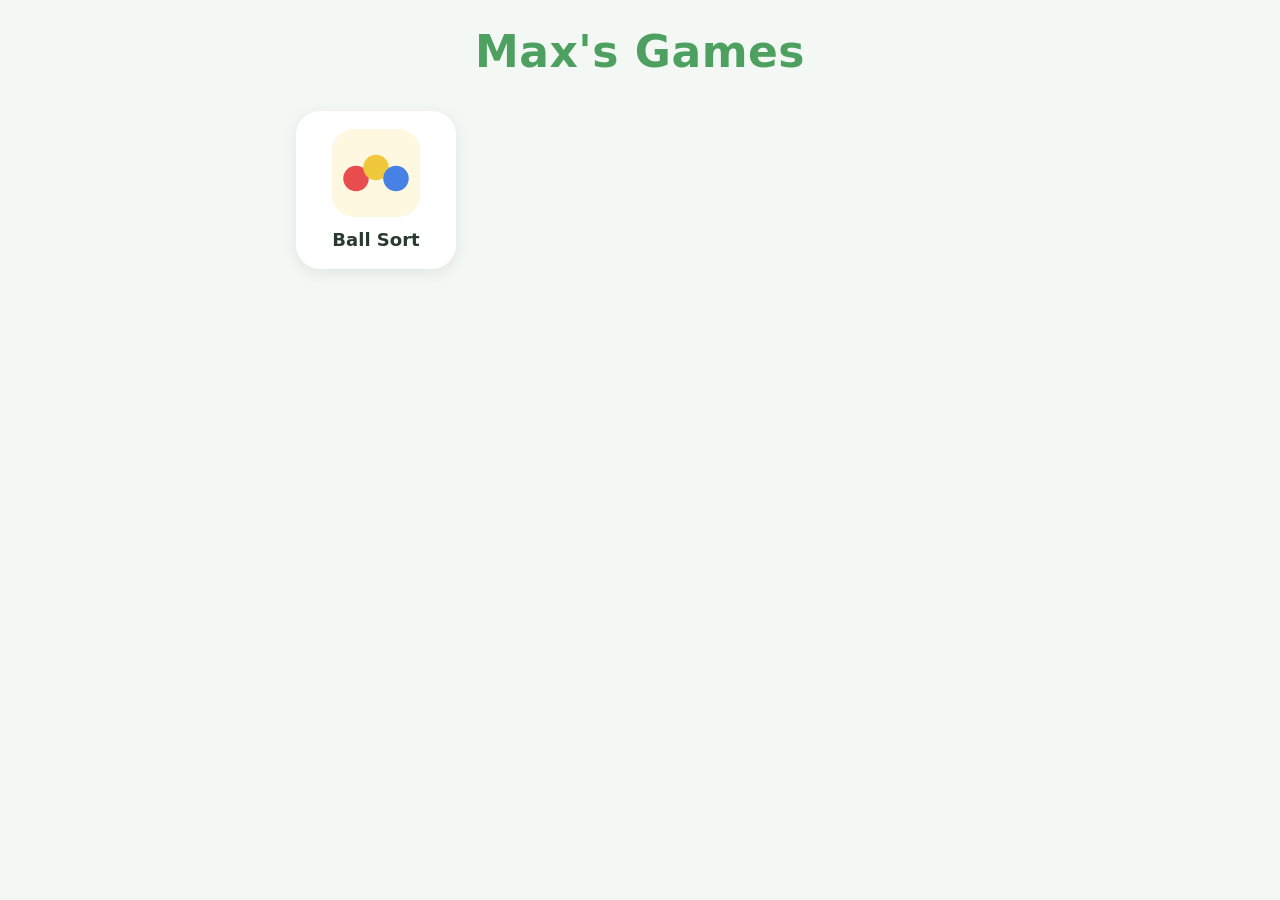
==== index.html @ 6ea63e97 "Initial commit: hub PWA + ball-sort game Hub-and-spoke PWA for a kindergartener: tile grid loads eac" ====
<!doctype html>
<html lang="en">
<head>
  <meta charset="utf-8">
  <meta name="viewport" content="width=device-width, initial-scale=1, viewport-fit=cover">
  <meta name="theme-color" content="#78c88c">
  <title>Max's Games</title>
  <link rel="manifest" href="./manifest.webmanifest">
  <link rel="icon" type="image/png" sizes="192x192" href="./icons/icon-192.png">
  <link rel="apple-touch-icon" href="./icons/icon-192.png">
  <link rel="stylesheet" href="./hub/hub.css">
</head>
<body>
  <main id="hub" class="hub">
    <h1 class="title">Max's Games</h1>
    <div id="tile-grid" class="tile-grid"></div>
  </main>

  <div id="game-shell" class="game-shell" hidden>
    <button id="back-btn" class="back-btn" aria-label="Back to games" type="button">←</button>
    <iframe id="game-frame" class="game-frame" title="Game"></iframe>
  </div>

  <script type="module" src="./hub/hub.js"></script>
</body>
</html>
---- hub/hub.css ----
* { box-sizing: border-box; }

:root {
  --bg: #f4f8f4;
  --accent: #78c88c;
  --accent-dark: #4ea060;
  --tile-bg: #ffffff;
  --tile-shadow: rgba(40, 70, 50, 0.10);
  --text: #2a3a2e;
}

html, body {
  margin: 0; padding: 0;
  height: 100%;
  background: var(--bg);
  color: var(--text);
  font-family: system-ui, -apple-system, "Segoe UI", Roboto, sans-serif;
  -webkit-tap-highlight-color: transparent;
  user-select: none;
  -webkit-user-select: none;
  touch-action: manipulation;
  overscroll-behavior: none;
}
body { overflow: hidden; }

.hub {
  height: 100%;
  overflow-y: auto;
  padding:
    calc(env(safe-area-inset-top, 0px) + 8px)
    env(safe-area-inset-right, 0px)
    env(safe-area-inset-bottom, 0px)
    env(safe-area-inset-left, 0px);
}

.title {
  text-align: center;
  margin: clamp(8px, 2vh, 24px) 16px clamp(12px, 2vh, 20px);
  font-size: clamp(28px, 6vw, 44px);
  color: var(--accent-dark);
  letter-spacing: 0.5px;
}

.tile-grid {
  display: grid;
  grid-template-columns: repeat(auto-fill, minmax(140px, 1fr));
  gap: 16px;
  padding: 16px;
  max-width: 720px;
  margin: 0 auto 24px;
}

.tile {
  appearance: none;
  border: none;
  background: var(--tile-bg);
  color: var(--text);
  font: inherit;
  font-size: 18px;
  font-weight: 700;
  border-radius: 24px;
  padding: 18px 12px;
  box-shadow: 0 4px 14px var(--tile-shadow);
  display: flex;
  flex-direction: column;
  align-items: center;
  gap: 12px;
  cursor: pointer;
  transition: transform 0.10s ease, box-shadow 0.10s ease;
  min-height: 150px;
}
.tile:active {
  transform: scale(0.96);
  box-shadow: 0 2px 8px var(--tile-shadow);
}

.tile-icon {
  width: 88px;
  height: 88px;
  border-radius: 22px;
  display: flex;
  align-items: center;
  justify-content: center;
  overflow: hidden;
}
.tile-icon svg { display: block; }

.tile-name {
  text-align: center;
  line-height: 1.2;
}

/* Game shell (covers screen when a game is open) */
.game-shell {
  position: fixed;
  inset: 0;
  z-index: 10;
  background: #000;
  display: flex;
}
.game-shell[hidden] { display: none; }

.back-btn {
  position: fixed;
  top: max(8px, env(safe-area-inset-top, 0px));
  left: max(8px, env(safe-area-inset-left, 0px));
  width: 56px;
  height: 56px;
  border: none;
  border-radius: 50%;
  background: rgba(255, 255, 255, 0.92);
  color: var(--text);
  font-family: inherit;
  font-size: 30px;
  font-weight: 800;
  line-height: 1;
  display: flex;
  align-items: center;
  justify-content: center;
  box-shadow: 0 2px 10px rgba(0, 0, 0, 0.35);
  z-index: 20;
  cursor: pointer;
}
.back-btn:active { transform: scale(0.92); }

.game-frame {
  flex: 1;
  width: 100%;
  height: 100%;
  border: 0;
  background: #1d2734;
}
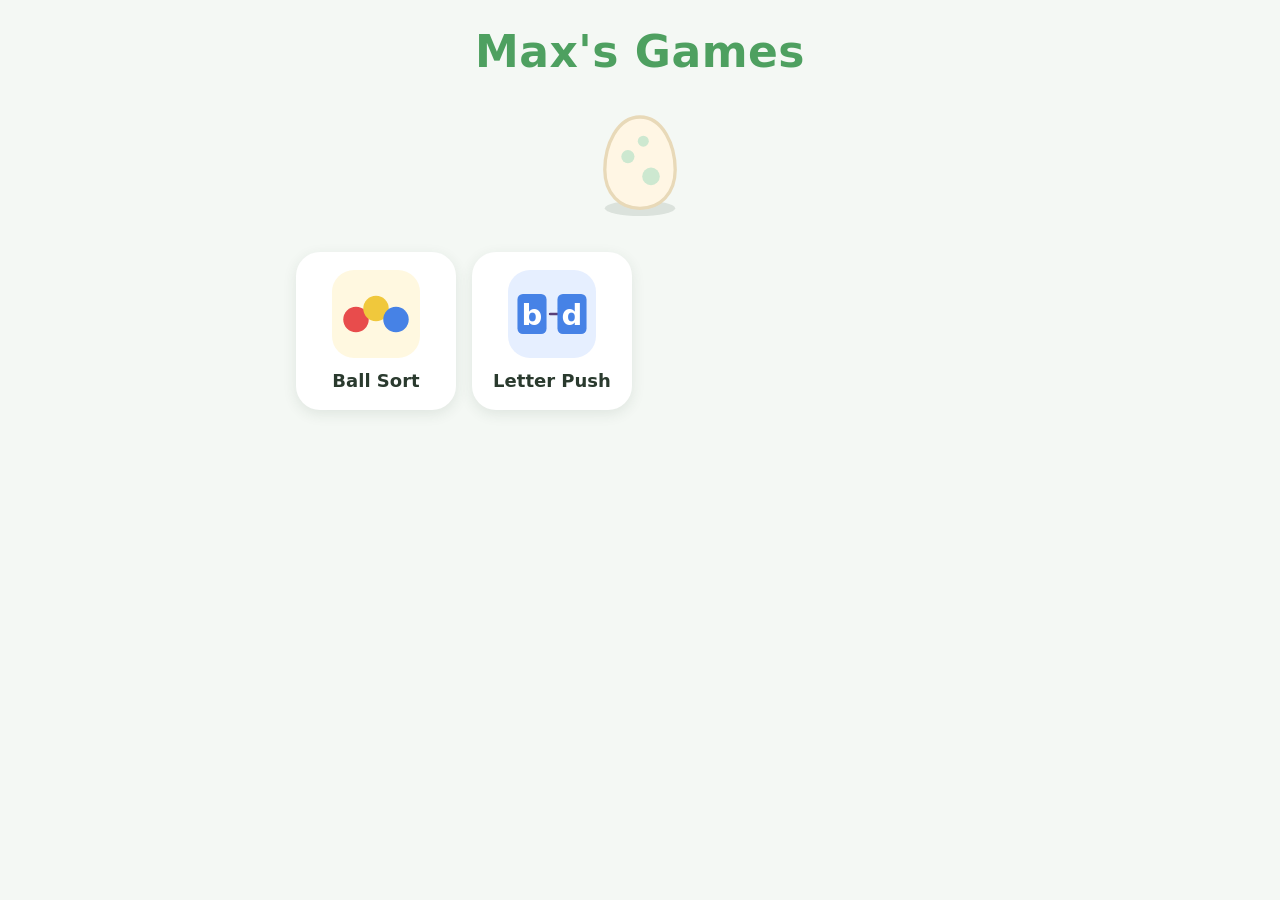
==== commit eb0faa70: "Hub pet + sticker book (pet meta v1) A critter on the hub grows through 5 stages as levels get finis" ====
--- a/index.html
+++ b/index.html
@@ -13,8 +13,17 @@
 <body>
   <main id="hub" class="hub">
     <h1 class="title">Max's Games</h1>
+    <button id="pet-btn" class="pet-btn" aria-label="Your pet and sticker book" type="button"></button>
     <div id="tile-grid" class="tile-grid"></div>
   </main>
+
+  <div id="sticker-screen" class="sticker-screen" hidden>
+    <div class="sticker-card">
+      <div id="sticker-pet" class="sticker-pet"></div>
+      <div id="sticker-grid" class="sticker-grid"></div>
+      <button id="sticker-close" class="sticker-close" type="button" aria-label="Close">ok</button>
+    </div>
+  </div>
 
   <div id="game-shell" class="game-shell" hidden>
     <button id="back-btn" class="back-btn" aria-label="Back to games" type="button">←</button>
--- a/hub/hub.css
+++ b/hub/hub.css
@@ -39,6 +39,83 @@
   font-size: clamp(28px, 6vw, 44px);
   color: var(--accent-dark);
   letter-spacing: 0.5px;
+}
+
+/* Pet button between title and tiles */
+.pet-btn {
+  appearance: none;
+  border: none;
+  background: none;
+  display: block;
+  width: clamp(96px, 18vw, 132px);
+  height: clamp(96px, 18vw, 132px);
+  margin: 0 auto clamp(4px, 1vh, 12px);
+  padding: 0;
+  cursor: pointer;
+}
+.pet-btn svg { width: 100%; height: 100%; display: block; }
+.pet-btn.bounce { animation: pet-bounce 0.5s cubic-bezier(0.18, 0.89, 0.32, 1.28); }
+@keyframes pet-bounce {
+  0%   { transform: scale(1); }
+  35%  { transform: scale(1.15) translateY(-6px); }
+  100% { transform: scale(1); }
+}
+
+/* Sticker book overlay */
+.sticker-screen {
+  position: fixed; inset: 0;
+  background: rgba(0, 0, 0, 0.45);
+  display: flex; align-items: center; justify-content: center;
+  z-index: 30;
+  animation: fadeIn 0.25s ease;
+}
+.sticker-screen[hidden] { display: none; }
+.sticker-card {
+  background: #ffffff;
+  border-radius: 28px;
+  padding: 20px 22px 18px;
+  width: min(90vw, 460px);
+  max-height: 82vh;
+  display: flex;
+  flex-direction: column;
+  align-items: center;
+  box-shadow: 0 18px 50px rgba(0, 0, 0, 0.4);
+  animation: pop 0.3s cubic-bezier(0.18, 0.89, 0.32, 1.28);
+}
+.sticker-pet { width: 110px; height: 110px; flex: 0 0 auto; }
+.sticker-pet svg { width: 100%; height: 100%; }
+.sticker-grid {
+  display: grid;
+  grid-template-columns: repeat(auto-fill, minmax(52px, 1fr));
+  gap: 6px;
+  width: 100%;
+  overflow-y: auto;
+  padding: 8px 4px;
+  min-height: 52px;
+}
+.sticker {
+  font-size: 38px;
+  line-height: 1.3;
+  text-align: center;
+}
+.sticker-close {
+  appearance: none; border: none;
+  background: var(--accent);
+  color: #fff;
+  font: inherit;
+  font-size: 20px;
+  font-weight: 700;
+  padding: 10px 40px;
+  border-radius: 999px;
+  cursor: pointer;
+  margin-top: 8px;
+}
+.sticker-close:active { transform: scale(0.96); }
+
+@keyframes fadeIn { from { opacity: 0; } to { opacity: 1; } }
+@keyframes pop {
+  from { transform: scale(0.6); opacity: 0; }
+  to   { transform: scale(1.0); opacity: 1; }
 }
 
 .tile-grid {
